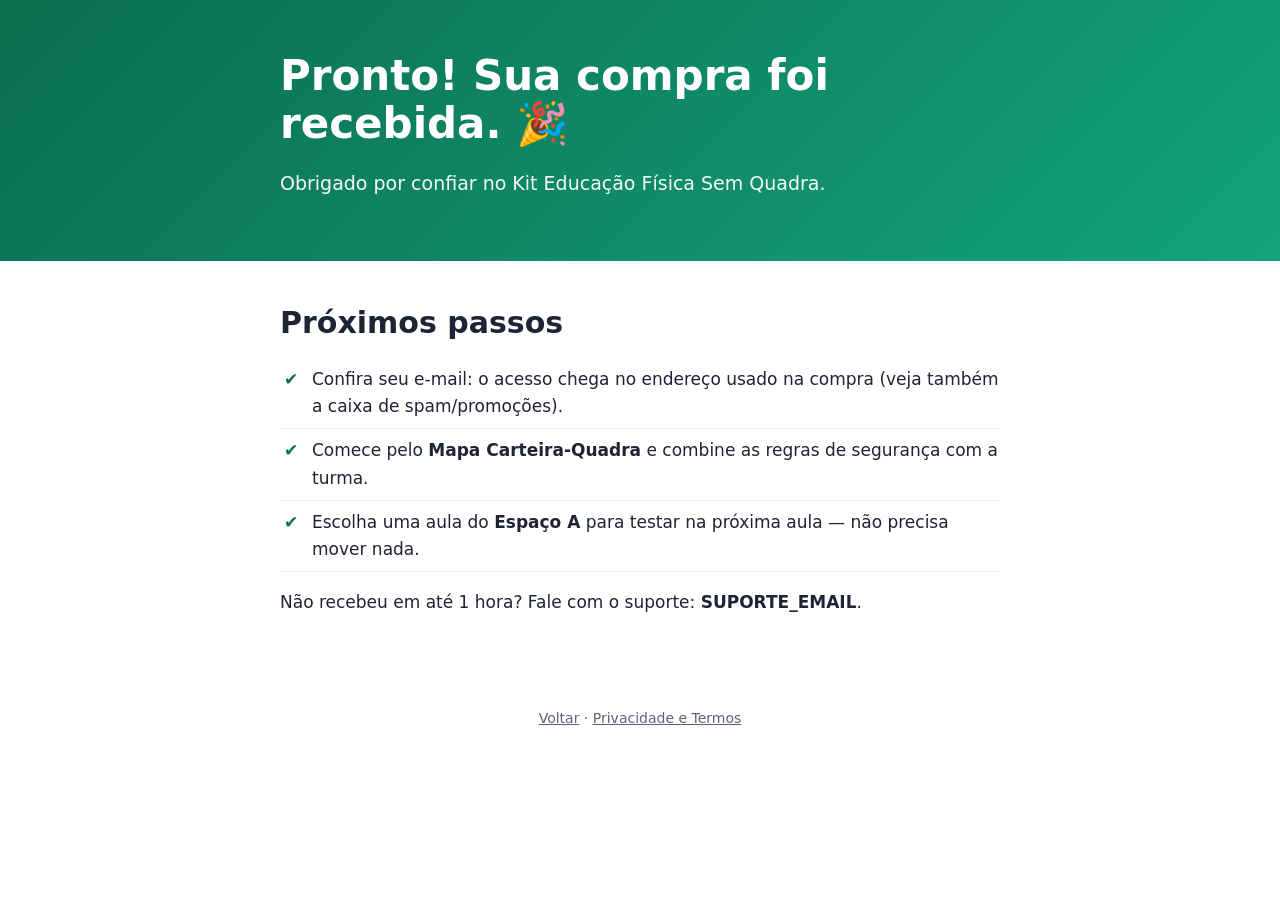
==== obrigado.html @ 14338e85 "Página de vendas EF Sem Quadra" ====
<!doctype html><html lang="pt-BR"><head><meta charset="utf-8"><meta name="viewport" content="width=device-width,initial-scale=1"><meta name="robots" content="noindex">
<title>Obrigado! — Educação Física Sem Quadra</title><link rel="stylesheet" href="assets/style.css">
<!-- META PIXEL (PLACEHOLDER): após init, dispare a compra:
<script>fbq('init','SEU_PIXEL_ID');fbq('track','PageView');fbq('track','Purchase',{value:27,currency:'BRL'});</script>
Obs.: se o checkout (Kiwify/Hotmart) já envia o evento Purchase, não duplique aqui. -->
</head><body>
<header class="hero"><div class="w"><h1>Pronto! Sua compra foi recebida. 🎉</h1><p>Obrigado por confiar no Kit Educação Física Sem Quadra.</p></div></header>
<section><div class="w">
<h2>Próximos passos</h2>
<ul class="chk">
<li>Confira seu e-mail: o acesso chega no endereço usado na compra (veja também a caixa de spam/promoções).</li>
<li>Comece pelo <b>Mapa Carteira-Quadra</b> e combine as regras de segurança com a turma.</li>
<li>Escolha uma aula do <b>Espaço A</b> para testar na próxima aula — não precisa mover nada.</li>
</ul>
<p>Não recebeu em até 1 hora? Fale com o suporte: <b>SUPORTE_EMAIL</b>.</p>
</div></section>
<footer><a href="index.html">Voltar</a> · <a href="privacidade.html">Privacidade e Termos</a></footer>
</body></html>
---- assets/style.css ----
:root{--g:#0b6e4f;--g2:#14a37f;--y:#ffc94a;--t:#1d2433;--m:#5b6475;--bg:#f6f8f7}
*{box-sizing:border-box}body{margin:0;font:17px/1.6 system-ui,-apple-system,"Segoe UI",Roboto,sans-serif;color:var(--t);background:#fff}
.w{max-width:760px;margin:0 auto;padding:0 20px}section{padding:44px 0}section.alt{background:var(--bg)}
h1{font-size:clamp(28px,6vw,42px);line-height:1.15;margin:0 0 16px}h2{font-size:clamp(23px,4.5vw,30px);line-height:1.2;margin:0 0 16px}
.hero{background:linear-gradient(135deg,var(--g),var(--g2));color:#fff;padding:52px 0 44px}.hero p{font-size:19px;opacity:.95}
.kick{display:inline-block;background:rgba(255,255,255,.18);border-radius:20px;padding:4px 12px;font-size:14px;margin-bottom:14px}
.btn{display:block;text-align:center;background:var(--y);color:#1d2433;font-weight:800;font-size:19px;padding:18px 20px;border-radius:12px;text-decoration:none;box-shadow:0 4px 0 #d9a21f;margin:22px 0 8px}
.btn:active{transform:translateY(2px);box-shadow:0 2px 0 #d9a21f}.note{font-size:14px;color:var(--m);text-align:center}.hero .note{color:#e8fff6}
blockquote{border-left:4px solid var(--g);margin:18px 0;padding:6px 16px;background:#fff;font-style:italic}
.grid{display:grid;gap:12px;grid-template-columns:1fr}@media(min-width:620px){.grid{grid-template-columns:repeat(3,1fr)}}
.card{background:#fff;border:1px solid #dfe5e2;border-radius:12px;padding:16px}.card b{color:var(--g)}
ul.chk{list-style:none;padding:0}ul.chk li{padding:8px 0 8px 32px;position:relative;border-bottom:1px solid #eef}ul.chk li:before{content:"✔";position:absolute;left:4px;color:var(--g);font-weight:800}
.price{text-align:center;background:#fff;border:3px solid var(--g);border-radius:16px;padding:26px}.price .v{font-size:52px;font-weight:900;color:var(--g)}
details{background:#fff;border:1px solid #dfe5e2;border-radius:10px;padding:14px 16px;margin:10px 0}summary{font-weight:700;cursor:pointer}
footer{padding:30px 0;font-size:14px;color:var(--m);text-align:center}footer a{color:var(--m)}small.src{color:var(--m);font-size:13px}
.legal h2{margin-top:28px;font-size:22px}
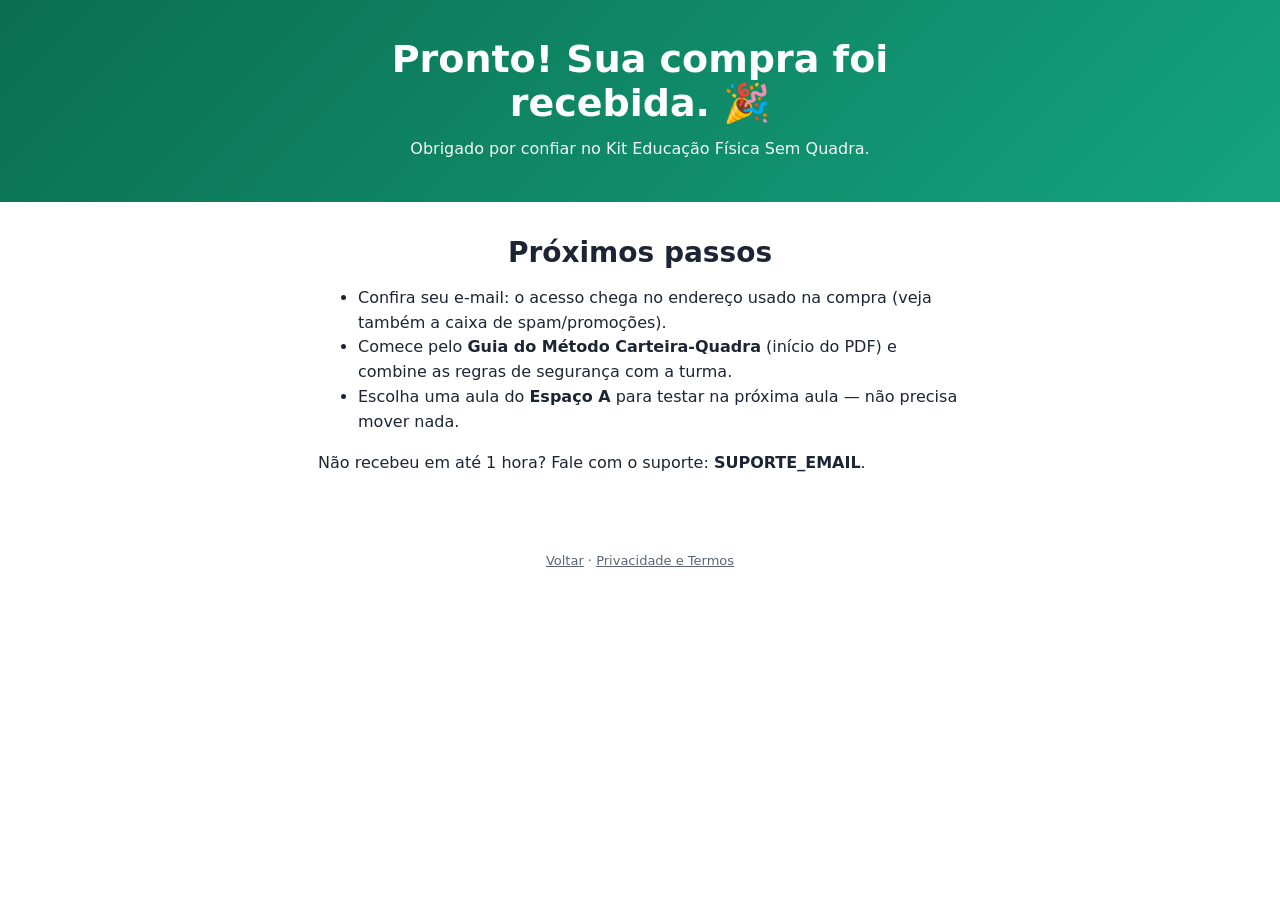
==== commit a055bdce: "Remodelagem: 2 planos, prévias do PDF, contador, bônus" ====
--- a/obrigado.html
+++ b/obrigado.html
@@ -1,7 +1,7 @@
 <!doctype html><html lang="pt-BR"><head><meta charset="utf-8"><meta name="viewport" content="width=device-width,initial-scale=1"><meta name="robots" content="noindex">
 <title>Obrigado! — Educação Física Sem Quadra</title><link rel="stylesheet" href="assets/style.css">
 <!-- META PIXEL (PLACEHOLDER): após init, dispare a compra:
-<script>fbq('init','SEU_PIXEL_ID');fbq('track','PageView');fbq('track','Purchase',{value:27,currency:'BRL'});</script>
+<script>fbq('init','SEU_PIXEL_ID');fbq('track','PageView');fbq('track','Purchase',{value:14.90 /* ou 29.90 no Completo */,currency:'BRL'});</script>
 Obs.: se o checkout (Kiwify/Hotmart) já envia o evento Purchase, não duplique aqui. -->
 </head><body>
 <header class="hero"><div class="w"><h1>Pronto! Sua compra foi recebida. 🎉</h1><p>Obrigado por confiar no Kit Educação Física Sem Quadra.</p></div></header>
@@ -9,7 +9,7 @@
 <h2>Próximos passos</h2>
 <ul class="chk">
 <li>Confira seu e-mail: o acesso chega no endereço usado na compra (veja também a caixa de spam/promoções).</li>
-<li>Comece pelo <b>Mapa Carteira-Quadra</b> e combine as regras de segurança com a turma.</li>
+<li>Comece pelo <b>Guia do Método Carteira-Quadra</b> (início do PDF) e combine as regras de segurança com a turma.</li>
 <li>Escolha uma aula do <b>Espaço A</b> para testar na próxima aula — não precisa mover nada.</li>
 </ul>
 <p>Não recebeu em até 1 hora? Fale com o suporte: <b>SUPORTE_EMAIL</b>.</p>
--- a/assets/style.css
+++ b/assets/style.css
@@ -1,16 +1,27 @@
-:root{--g:#0b6e4f;--g2:#14a37f;--y:#ffc94a;--t:#1d2433;--m:#5b6475;--bg:#f6f8f7}
-*{box-sizing:border-box}body{margin:0;font:17px/1.6 system-ui,-apple-system,"Segoe UI",Roboto,sans-serif;color:var(--t);background:#fff}
-.w{max-width:760px;margin:0 auto;padding:0 20px}section{padding:44px 0}section.alt{background:var(--bg)}
-h1{font-size:clamp(28px,6vw,42px);line-height:1.15;margin:0 0 16px}h2{font-size:clamp(23px,4.5vw,30px);line-height:1.2;margin:0 0 16px}
-.hero{background:linear-gradient(135deg,var(--g),var(--g2));color:#fff;padding:52px 0 44px}.hero p{font-size:19px;opacity:.95}
-.kick{display:inline-block;background:rgba(255,255,255,.18);border-radius:20px;padding:4px 12px;font-size:14px;margin-bottom:14px}
-.btn{display:block;text-align:center;background:var(--y);color:#1d2433;font-weight:800;font-size:19px;padding:18px 20px;border-radius:12px;text-decoration:none;box-shadow:0 4px 0 #d9a21f;margin:22px 0 8px}
-.btn:active{transform:translateY(2px);box-shadow:0 2px 0 #d9a21f}.note{font-size:14px;color:var(--m);text-align:center}.hero .note{color:#e8fff6}
-blockquote{border-left:4px solid var(--g);margin:18px 0;padding:6px 16px;background:#fff;font-style:italic}
-.grid{display:grid;gap:12px;grid-template-columns:1fr}@media(min-width:620px){.grid{grid-template-columns:repeat(3,1fr)}}
-.card{background:#fff;border:1px solid #dfe5e2;border-radius:12px;padding:16px}.card b{color:var(--g)}
-ul.chk{list-style:none;padding:0}ul.chk li{padding:8px 0 8px 32px;position:relative;border-bottom:1px solid #eef}ul.chk li:before{content:"✔";position:absolute;left:4px;color:var(--g);font-weight:800}
-.price{text-align:center;background:#fff;border:3px solid var(--g);border-radius:16px;padding:26px}.price .v{font-size:52px;font-weight:900;color:var(--g)}
-details{background:#fff;border:1px solid #dfe5e2;border-radius:10px;padding:14px 16px;margin:10px 0}summary{font-weight:700;cursor:pointer}
-footer{padding:30px 0;font-size:14px;color:var(--m);text-align:center}footer a{color:var(--m)}small.src{color:var(--m);font-size:13px}
-.legal h2{margin-top:28px;font-size:22px}
+:root{--g:#0b6e4f;--g2:#14a37f;--y:#ffc94a;--r:#e0412f;--t:#1d2433;--m:#5b6475;--bg:#f4f7f5}
+*{box-sizing:border-box}body{margin:0;font:16px/1.55 system-ui,-apple-system,"Segoe UI",Roboto,sans-serif;color:var(--t);background:#fff}
+.w{max-width:680px;margin:0 auto;padding:0 18px}section{padding:34px 0}section.alt{background:var(--bg)}
+h1{font-size:clamp(26px,6.4vw,38px);line-height:1.15;margin:8px 0 12px}h2{font-size:clamp(22px,5vw,28px);line-height:1.2;margin:0 0 14px;text-align:center}
+.bar{position:sticky;top:0;z-index:9;background:var(--r);color:#fff;text-align:center;font-weight:700;padding:8px;font-size:15px}.bar b{font-variant-numeric:tabular-nums;background:rgba(0,0,0,.18);padding:1px 8px;border-radius:6px}
+.hero{background:linear-gradient(135deg,var(--g),var(--g2));color:#fff;padding:30px 0 34px;text-align:center}.hero p{opacity:.95;margin:6px 0}
+.pill{display:inline-block;background:rgba(255,255,255,.2);border-radius:20px;padding:4px 12px;font-size:14px}
+.mock{width:min(300px,78%);margin:18px auto 6px;display:block;border-radius:6px;box-shadow:0 14px 30px rgba(0,0,0,.35);transform:rotate(-2deg)}
+.dp{margin:10px 0 0;font-size:18px}.dp s{opacity:.8}.dp b{font-size:34px;color:var(--y)}
+.btn{display:block;text-align:center;background:var(--y);color:#1d2433;font-weight:800;font-size:18px;padding:16px 18px;border-radius:12px;text-decoration:none;box-shadow:0 4px 0 #d9a21f;margin:16px 0 6px}
+.btn.g{background:var(--g);color:#fff;box-shadow:0 4px 0 #064b36}.btn.o{background:#fff;border:2px solid var(--g);color:var(--g);box-shadow:none}
+.note{font-size:13px;color:var(--m);text-align:center}.hero .note{color:#e8fff6}
+.trust{display:flex;justify-content:center;gap:14px;flex-wrap:wrap;font-size:13px;margin-top:8px}
+.flip{display:flex;gap:12px;overflow-x:auto;scroll-snap-type:x mandatory;padding:6px 2px 14px;-webkit-overflow-scrolling:touch}
+.flip figure{flex:0 0 78%;max-width:320px;margin:0;scroll-snap-align:center}.flip img{width:100%;border:1px solid #dde;border-radius:6px;box-shadow:0 4px 14px rgba(0,0,0,.12);background:#fff}
+.flip figcaption{font-size:13px;color:var(--m);text-align:center;margin-top:4px}
+.steps{counter-reset:s;list-style:none;padding:0}.steps li{counter-increment:s;padding:10px 0 10px 46px;position:relative}.steps li:before{content:counter(s);position:absolute;left:0;top:8px;width:32px;height:32px;border-radius:50%;background:var(--g);color:#fff;font-weight:800;display:flex;align-items:center;justify-content:center}
+.bon{display:flex;gap:12px;align-items:center;background:#fff;border:1px solid #dfe5e2;border-radius:12px;padding:10px;margin:10px 0}.bon img{width:84px;border-radius:4px;border:1px solid #eee}.bon small{color:var(--m)}
+.plans{display:grid;gap:16px}@media(min-width:640px){.plans{grid-template-columns:1fr 1fr}}
+.plan{background:#fff;border:2px solid #dfe5e2;border-radius:16px;padding:20px;position:relative}.plan.best{border:3px solid var(--g);box-shadow:0 10px 26px rgba(11,110,79,.18)}
+.tagb{position:absolute;top:-13px;left:50%;transform:translateX(-50%);background:var(--g);color:#fff;font-size:12px;font-weight:800;padding:4px 12px;border-radius:20px;white-space:nowrap}
+.plan h3{margin:4px 0;text-align:center}.price{text-align:center}.price s{color:var(--m)}.price .v{font-size:40px;font-weight:900;color:var(--g);line-height:1.1}
+.plan ul{list-style:none;padding:0;margin:12px 0;font-size:15px}.plan li{padding:4px 0 4px 24px;position:relative}.plan li:before{content:"✔";position:absolute;left:0;color:var(--g);font-weight:800}.plan li.no{color:#9aa}.plan li.no:before{content:"✘";color:var(--r)}
+.gar{display:flex;gap:14px;align-items:center;background:#fff;border:2px dashed var(--g);border-radius:14px;padding:16px}.seal{flex:0 0 74px;height:74px;border-radius:50%;background:var(--g);color:#fff;font-weight:900;display:flex;flex-direction:column;align-items:center;justify-content:center;font-size:24px;line-height:1}.seal small{font-size:11px}
+details{background:#fff;border:1px solid #dfe5e2;border-radius:10px;padding:12px 14px;margin:8px 0}summary{font-weight:700;cursor:pointer}
+footer{padding:26px 0 40px;font-size:13px;color:var(--m);text-align:center}footer a{color:var(--m)}
+.legal h2{text-align:left;margin-top:24px;font-size:21px}
